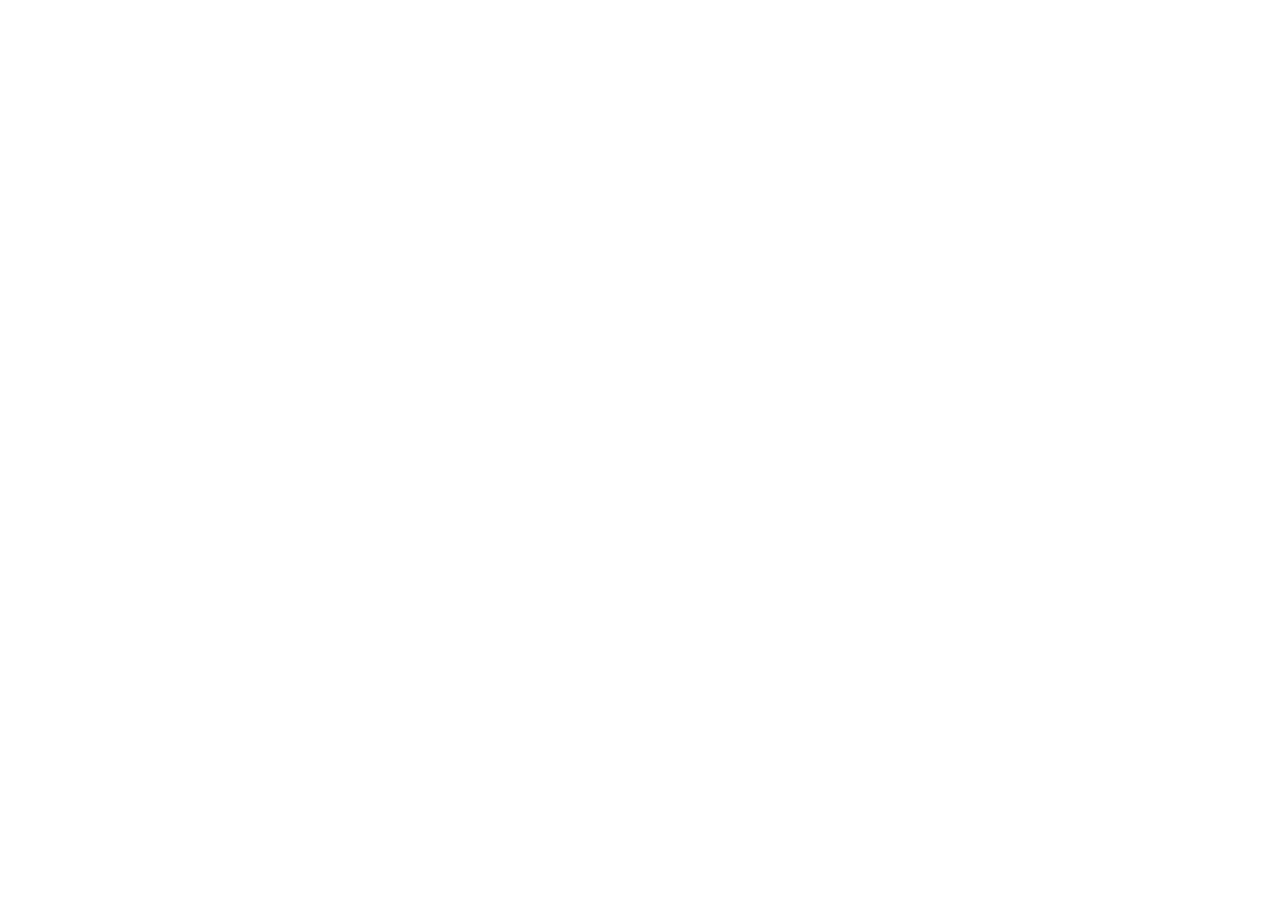
==== index.html @ db69cfdc "1차 커밋" ====
<!DOCTYPE html>
<html lang="zxx">
<head>
  <meta charset="UTF-8">
  <meta http-equiv="X-UA-Compatible" content="IE=edge">
  <meta name="viewport" content="width=device-width, initial-scale=1.0">
  <title>웹화면구현 : 홍태원원</title>
  <link  rel="stylesheet" href="https://cdnjs.cloudflare.com/ajax/libs/font-awesome/6.1.1/css/all.min.css" integrity="sha512-KfkfwYDsLkIlwQp6LFnl8zNdLGxu9YAA1QvwINks4PhcElQSvqcyVLLD9aMhXd13uQjoXtEKNosOWaZqXgel0g==" crossorigin="anonymous" referrerpolicy="no-referrer">
<link rel="stylesheet" href="style.css">
</head>
<body>
</body>
</html>
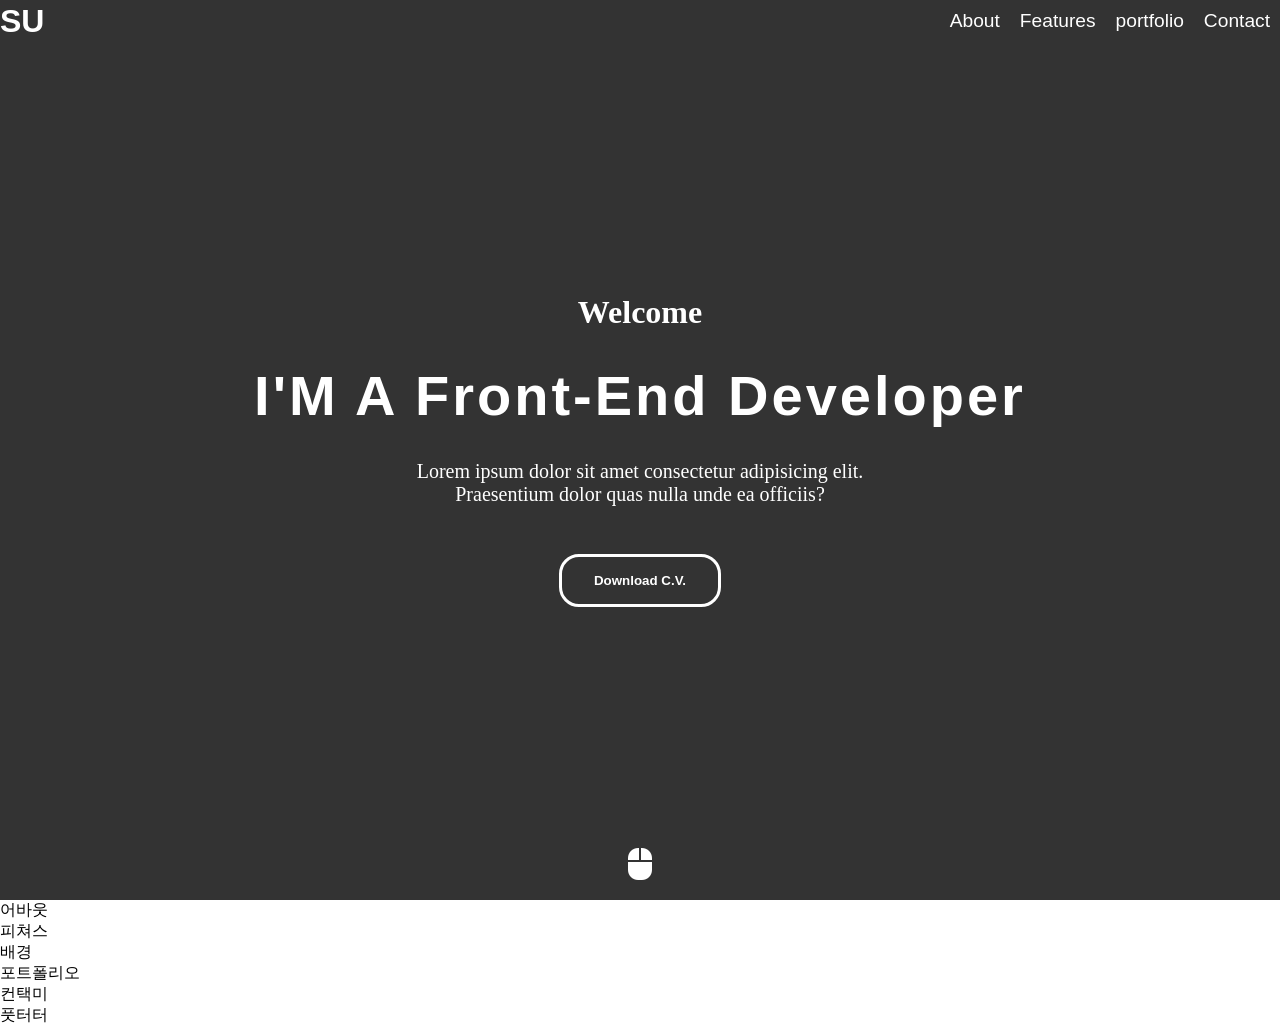
==== commit 57aa0bc1: "main까지 완성" ====
--- a/index.html
+++ b/index.html
@@ -1,13 +1,74 @@
 <!DOCTYPE html>
 <html lang="zxx">
+
 <head>
-  <meta charset="UTF-8">
-  <meta http-equiv="X-UA-Compatible" content="IE=edge">
-  <meta name="viewport" content="width=device-width, initial-scale=1.0">
-  <title>웹화면구현 : 홍태원원</title>
-  <link  rel="stylesheet" href="https://cdnjs.cloudflare.com/ajax/libs/font-awesome/6.1.1/css/all.min.css" integrity="sha512-KfkfwYDsLkIlwQp6LFnl8zNdLGxu9YAA1QvwINks4PhcElQSvqcyVLLD9aMhXd13uQjoXtEKNosOWaZqXgel0g==" crossorigin="anonymous" referrerpolicy="no-referrer">
-<link rel="stylesheet" href="style.css">
+    <meta charset="UTF-8">
+    <meta http-equiv="X-UA-Compatible" content="IE=edge">
+    <meta name="viewport" content="width=device-width, initial-scale=1.0">
+    <title>웹화면구현 : 홍태원</title>
+    <link rel="stylesheet" href="https://cdnjs.cloudflare.com/ajax/libs/font-awesome/6.1.1/css/all.min.css"
+        integrity="sha512-KfkfwYDsLkIlwQp6LFnl8zNdLGxu9YAA1QvwINks4PhcElQSvqcyVLLD9aMhXd13uQjoXtEKNosOWaZqXgel0g=="
+        crossorigin="anonymous" referrerpolicy="no-referrer">
+        <link rel="stylesheet" href="https://fonts.googleapis.com/css2?family=Material+Symbols+Outlined:opsz,wght,FILL,GRAD" />
+    <link rel="stylesheet" href="css/style.css">
 </head>
+
 <body>
 </body>
+    <header>
+        <div class="container"> <!-- HTML 구조의 핵심인 container 클래스가 포함된 div 태그 -->
+            <h1>
+                 <button>SU</button>
+            </h1>
+            <nav>
+                <ul>
+                    <li>
+                        <button>About</button>
+                    </li>
+                    <li>
+                        <button>Features</button>
+                    </li>
+                    <li>
+                        <button>portfolio</button>
+                    </li>
+                    <li>
+                        <button>Contact</button>
+                    </li>
+                </ul>
+            </nav>
+    </header>
+    <main id="main">
+        <div class="container">
+            <h4>Welcome</h4>
+            <h2>I'M A <sapn>Front-End Developer</sapn></h2>
+            <p>Lorem ipsum dolor sit amet consectetur adipisicing elit. Praesentium dolor quas nulla unde ea officiis?
+            
+            </p>
+            <button class="download">Download C.V.</button>
+            <button class="mouse"><i class="fa-solid fa-computer-mouse"></i> </button>
+        </div>
+    </main>
+    
+    <section id="about" class="about">
+        어바웃
+    </section>
+    <section id="features" class="do">
+        피쳐스
+    </section>
+    <div class="bg">
+        배경
+    </div>
+    <section id="portfolio" class="portfolio">
+        포트폴리오
+    </section>
+    <section id="contact" class="contact">
+        컨택미
+    </section>
+    <footer>
+        풋터터
+    </footer>
+
+
+
+    <script src="./js/main.js"></script>
 </html>
--- a/css/style.css
+++ b/css/style.css
@@ -0,0 +1,131 @@
+@import url('https://fonts.googleapis.com/css2?family=Varela&display=swap');
+ * {
+    margin: 0;
+    padding: 0;
+    box-sizing: border-box;
+
+    }
+    a, a:link, a:visited { 
+    color: inherit;
+    text-decoration: none;
+    }
+
+li {
+    list-style: none;
+    }
+
+    .container {
+    width: 1140px;
+    margin: 0 auto;
+    }
+
+header {
+    position: fixed;
+    color: white;
+    top: 0;
+    z-index: 1;
+    width: 100%;
+    padding: 1 rem;
+    }
+
+header .container {
+    display: flex;
+    justify-content: space-between;
+    align-items: center;
+    width: 100%;
+    }
+header nav ul{
+    display:flex;
+}
+header nav ul li{
+    padding:10px;
+}
+header button{
+    background:transparent;
+    border:0;
+    cursor:pointer;
+}
+header h1 button{
+    font-size:2rem; 
+    font-weight:bold;
+    color: white; 
+}
+header nav ul li button{
+    font-size:1.2rem;
+    color: white; 
+}
+main {
+    width: 100%;
+    height: 100vh;
+    color:white;
+    background:linear-gradient(rgba(0,0,0,0.8), rgba(0,0,0,0.8)), url('/images/me.jpg') center center;
+    background-size:cover;
+    display:flex;
+    justify-content:center;
+    align-items:center;
+    text-align:center;
+    
+}
+main h4{
+    font-size:2rem;
+}
+main h2{
+    font-size:3.5rem;
+    margin:2rem 0;
+    letter-spacing:3px;
+    font-family: "varela Round", sans-serif;
+}
+main p{
+    max-width:500px;
+    margin:0 auto;
+    font-size:1.25rem;
+}
+main button.download{
+    background-color:transparent;
+    border:3px solid white;
+    border-radius:20px;
+    padding:1rem 2rem;
+    margin-top:3rem;
+    color:white;
+    font-weight:bold;
+    cursor:pointer;
+}
+main button.mouse{
+    background-color:transparent;
+    border:none;
+    color:white;
+    font-size:2rem;
+    position:absolute;
+    bottom:1rem;
+    left:50%;
+    transform:translateX(-50%);
+    animation:upDown 1s ease-in-out infinite;
+    cursor:pointer;
+}
+@keyframes upDown{
+    0%{
+    bottom:1rem;
+    }
+    50%{
+    bottom:1.5rem;
+    }
+    100%{
+    bottom:1rem;
+    }
+}
+main h2 span::after{
+    content:"";
+    height:40px;
+    width:3px;
+    background-color:#fff; 
+    display:inline-block;
+    animation:blink .7s ease-in-out infinite;
+}
+@keyframes blink{
+    0%{
+    opacity:1;
+    }
+    100%{
+    opacity:0;
+    }
+}
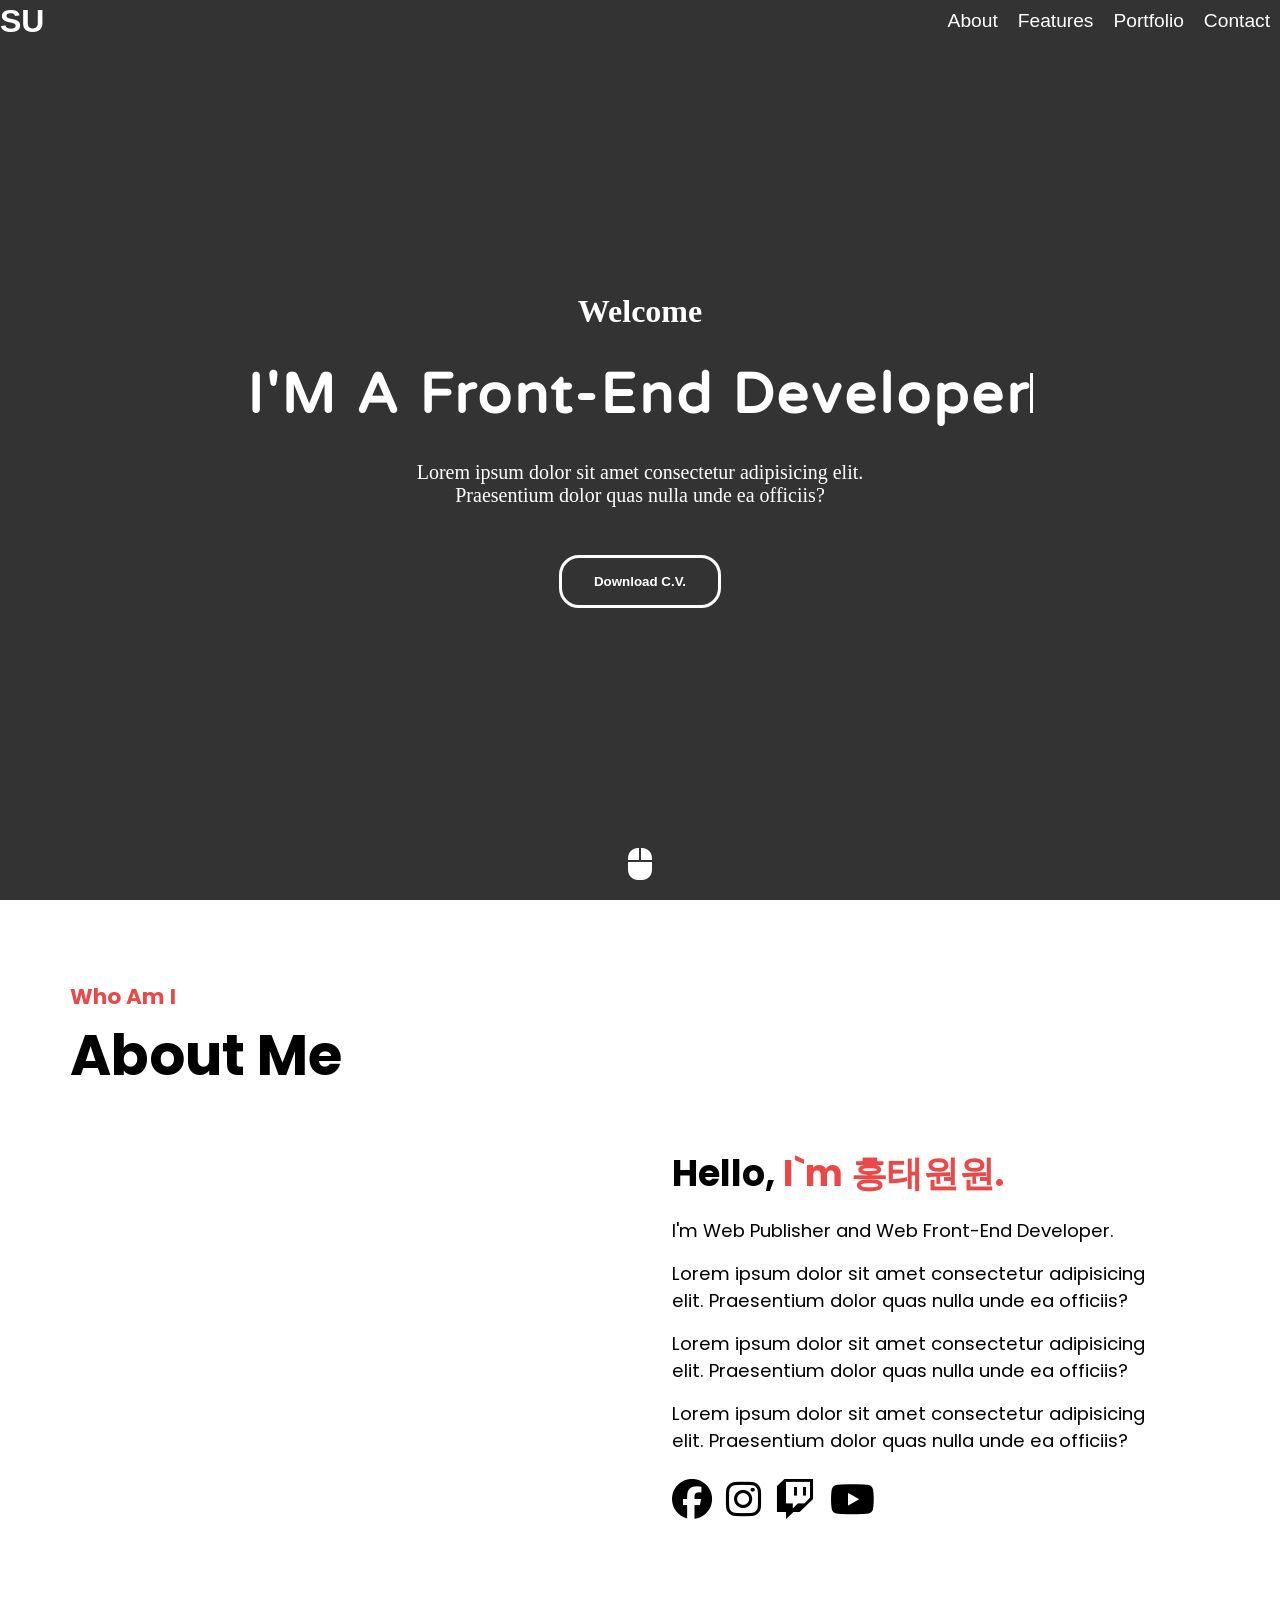
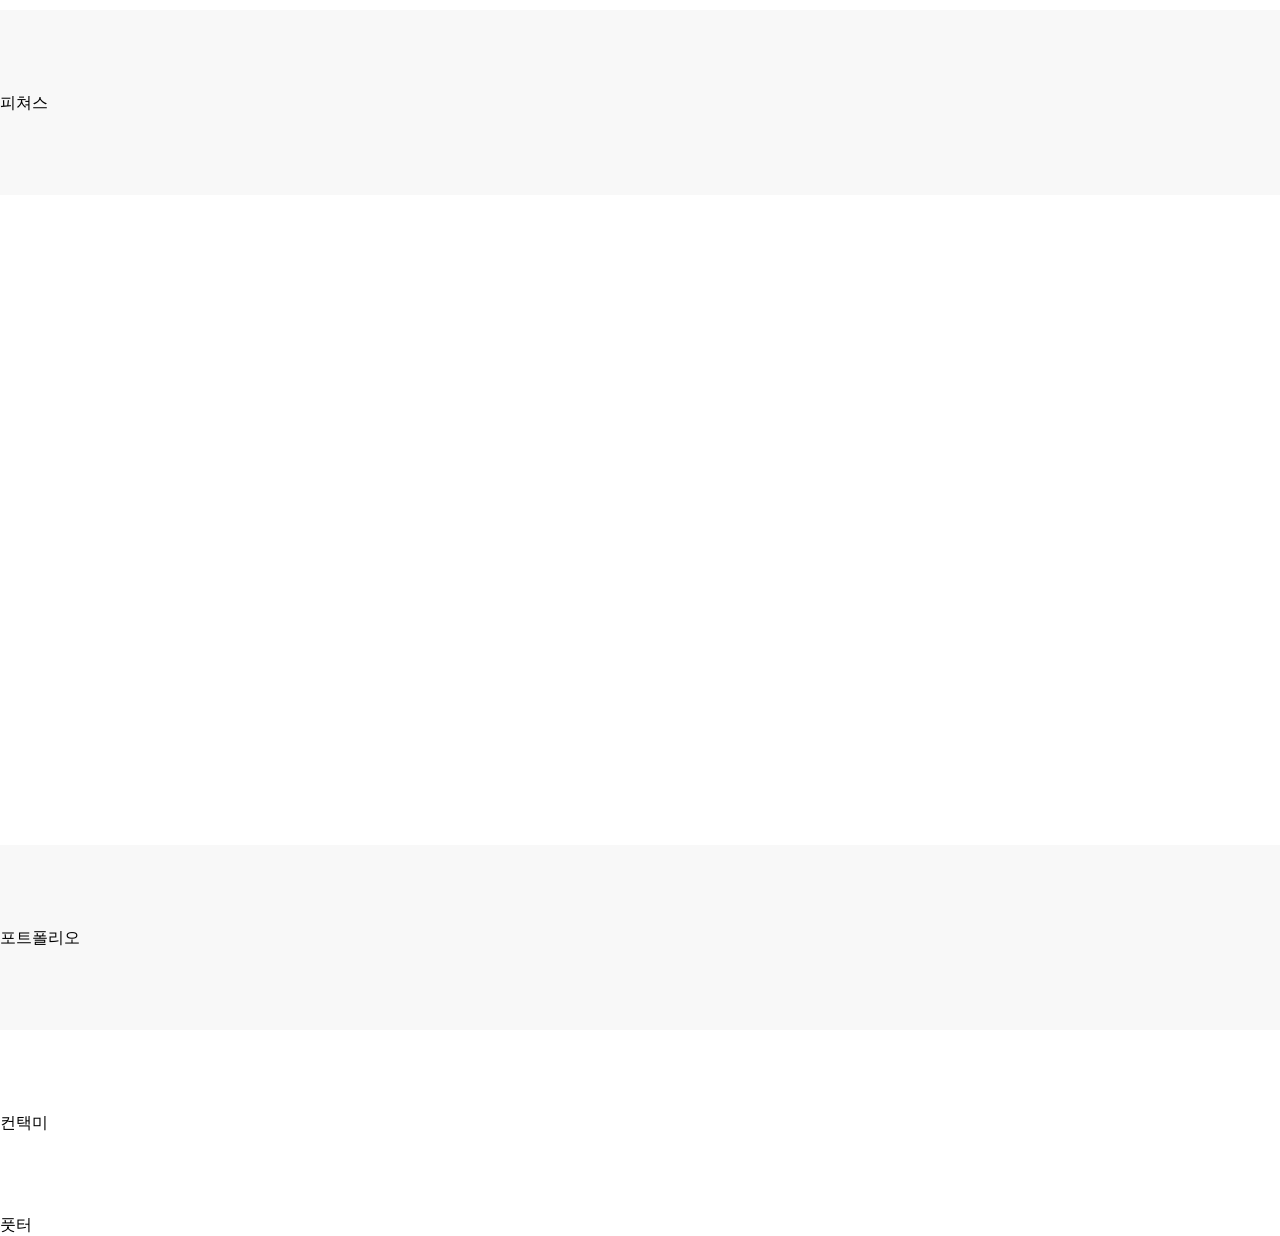
==== commit fa0edd87: "0528" ====
--- a/index.html
+++ b/index.html
@@ -9,16 +9,16 @@
     <link rel="stylesheet" href="https://cdnjs.cloudflare.com/ajax/libs/font-awesome/6.1.1/css/all.min.css"
         integrity="sha512-KfkfwYDsLkIlwQp6LFnl8zNdLGxu9YAA1QvwINks4PhcElQSvqcyVLLD9aMhXd13uQjoXtEKNosOWaZqXgel0g=="
         crossorigin="anonymous" referrerpolicy="no-referrer">
-        <link rel="stylesheet" href="https://fonts.googleapis.com/css2?family=Material+Symbols+Outlined:opsz,wght,FILL,GRAD" />
-    <link rel="stylesheet" href="css/style.css">
+    <link rel="stylesheet"
+        href="https://fonts.googleapis.com/css2?family=Material+Symbols+Outlined:opsz,wght,FILL,GRAD" />
+    <link rel="stylesheet" href="./css/style.css">
 </head>
 
 <body>
-</body>
     <header>
         <div class="container"> <!-- HTML 구조의 핵심인 container 클래스가 포함된 div 태그 -->
             <h1>
-                 <button>SU</button>
+                <button>SU</button>
             </h1>
             <nav>
                 <ul>
@@ -29,7 +29,7 @@
                         <button>Features</button>
                     </li>
                     <li>
-                        <button>portfolio</button>
+                        <button>Portfolio</button>
                     </li>
                     <li>
                         <button>Contact</button>
@@ -40,24 +40,52 @@
     <main id="main">
         <div class="container">
             <h4>Welcome</h4>
-            <h2>I'M A <sapn>Front-End Developer</sapn></h2>
-            <p>Lorem ipsum dolor sit amet consectetur adipisicing elit. Praesentium dolor quas nulla unde ea officiis?
-            
+            <h2>I'M A <span>Front-End Developer</span> </h2>
+            <p>
+                Lorem ipsum dolor sit amet consectetur adipisicing elit. Praesentium dolor quas nulla unde ea officiis?
             </p>
             <button class="download">Download C.V.</button>
-            <button class="mouse"><i class="fa-solid fa-computer-mouse"></i> </button>
+            <button class="mouse"><i class="fa-solid fa-computer-mouse"></i></button>
         </div>
     </main>
-    
     <section id="about" class="about">
-        어바웃
+        <div class="container">
+            <div class="title">
+                <h4>Who Am I</h4>
+                <h2>About Me</h2>
+            </div>
+            <div class="about-self">
+                <div class="left">
+                    <img src="./images/me_alone.jpg" alt="">
+                </div>
+                <div class="right">
+                    <h3>Hello, <strong>I`m 홍태원원.</strong></h3>
+                    <p>I'm Web Publisher and Web Front-End Developer.</p>
+                    <p>Lorem ipsum dolor sit amet consectetur adipisicing elit. Praesentium dolor quas nulla unde ea officiis?</p>                    
+                    <p>Lorem ipsum dolor sit amet consectetur adipisicing elit. Praesentium dolor quas nulla unde ea officiis?</p>                    
+                    <p>Lorem ipsum dolor sit amet consectetur adipisicing elit. Praesentium dolor quas nulla unde ea officiis?</p>                    
+                    <div class="social">
+                        <a href="#">
+                            <i class="fa-brands fa-facebook"></i>
+                        </a>
+                        <a href="#">
+                            <i class="fa-brands fa-instagram"></i>
+                        </a>
+                        <a href="#">
+                            <i class="fa-brands fa-twitch"></i>
+                        </a>
+                        <a href="#">
+                            <i class="fa-brands fa-youtube"></i>
+                        </a>
+                    </div>
+                </div>
+            </div>
+        </div>
     </section>
     <section id="features" class="do">
         피쳐스
     </section>
-    <div class="bg">
-        배경
-    </div>
+    <div class="bg"></div>
     <section id="portfolio" class="portfolio">
         포트폴리오
     </section>
@@ -65,10 +93,9 @@
         컨택미
     </section>
     <footer>
-        풋터터
+        풋터
     </footer>
+    <script src="./js/main.js"></script>
+</body>
 
-
-
-    <script src="./js/main.js"></script>
 </html>
--- a/css/style.css
+++ b/css/style.css
@@ -1,23 +1,24 @@
-@import url('https://fonts.googleapis.com/css2?family=Varela&display=swap');
- * {
+@import url('https://fonts.googleapis.com/css2?family=Poppins&family=Varela+Round&display=swap'); 
+
+* {
     margin: 0;
     padding: 0;
     box-sizing: border-box;
-
-    }
-    a, a:link, a:visited { 
+}
+
+a, a:link, a:visited {
     color: inherit;
     text-decoration: none;
-    }
+}
 
 li {
     list-style: none;
-    }
-
-    .container {
+}
+
+.container {
     width: 1140px;
     margin: 0 auto;
-    }
+}
 
 header {
     position: fixed;
@@ -26,106 +27,195 @@
     z-index: 1;
     width: 100%;
     padding: 1 rem;
-    }
+}
 
 header .container {
     display: flex;
     justify-content: space-between;
     align-items: center;
     width: 100%;
-    }
+}
+
 header nav ul{
     display:flex;
 }
+
 header nav ul li{
     padding:10px;
 }
+
 header button{
     background:transparent;
     border:0;
     cursor:pointer;
 }
+
 header h1 button{
     font-size:2rem; 
-    font-weight:bold;
-    color: white; 
-}
+    font-weight:bold; 
+    color: white;
+}
+
 header nav ul li button{
     font-size:1.2rem;
     color: white; 
 }
+
 main {
     width: 100%;
     height: 100vh;
-    color:white;
-    background:linear-gradient(rgba(0,0,0,0.8), rgba(0,0,0,0.8)), url('/images/me.jpg') center center;
-    background-size:cover;
-    display:flex;
-    justify-content:center;
-    align-items:center;
-    text-align:center;
-    
-}
-main h4{
-    font-size:2rem;
-}
-main h2{
-    font-size:3.5rem;
-    margin:2rem 0;
-    letter-spacing:3px;
-    font-family: "varela Round", sans-serif;
-}
-main p{
-    max-width:500px;
-    margin:0 auto;
-    font-size:1.25rem;
-}
-main button.download{
-    background-color:transparent;
-    border:3px solid white;
-    border-radius:20px;
-    padding:1rem 2rem;
-    margin-top:3rem;
-    color:white;
-    font-weight:bold;
-    cursor:pointer;
-}
-main button.mouse{
-    background-color:transparent;
-    border:none;
-    color:white;
-    font-size:2rem;
-    position:absolute;
-    bottom:1rem;
-    left:50%;
-    transform:translateX(-50%);
-    animation:upDown 1s ease-in-out infinite;
-    cursor:pointer;
-}
-@keyframes upDown{
-    0%{
-    bottom:1rem;
-    }
-    50%{
-    bottom:1.5rem;
-    }
-    100%{
-    bottom:1rem;
-    }
-}
-main h2 span::after{
-    content:"";
-    height:40px;
-    width:3px;
-    background-color:#fff; 
-    display:inline-block;
-    animation:blink .7s ease-in-out infinite;
-}
-@keyframes blink{
-    0%{
-    opacity:1;
-    }
-    100%{
-    opacity:0;
-    }
-}
+    color: white;
+    background: linear-gradient(rgba(0,0,0,0.8), rgba(0,0,0,0.8)), url('/images/me.jpg') center center ;
+    background-size: cover;
+    display: flex;
+    justify-content: center;
+    align-items: center;
+    text-align: center;
+}
+
+main h4 {
+    font-size: 2rem;
+}
+
+main h2 {
+    font-size: 3.5rem;
+    margin: 2rem 0;
+    letter-spacing: 3px;
+    font-family: "Varela Round", sans-serif;
+}
+
+main p {
+    max-width: 500px;
+    margin: 0 auto;
+    font-size: 1.25rem;
+}
+
+main button.download {
+    background-color: transparent;
+    border: 3px solid white;
+    border-radius: 20px;
+    padding: 1rem 2rem;
+    margin-top: 3rem;
+    color: white;
+    font-weight: bold;
+    cursor: pointer;
+}
+
+main button.mouse {
+    background-color: transparent;
+    border: none;
+    color: white;
+    font-size: 2rem;
+    position: absolute;
+    bottom: 1rem;
+    left: 50%;
+    transform: translateX(-50%);
+    animation: upDwon 1s ease-in-out infinite;
+    cursor: pointer;
+}
+
+@keyframes upDwon {
+    0% {
+        bottom: 1rem;
+    }
+
+    50% {
+        bottom: 1.5rem;
+    }
+
+    100% {
+        bottom: 1rem;
+    }
+}
+
+main h2 span::after {
+    content: "";
+    height: 40px;
+    width: 3px;
+    background-color: #ffffff;
+    display: inline-block;
+    animation: blink 0.7s ease-in-out infinite;
+}
+
+@keyframes blink {
+    0% {
+        opacity: 1;
+    }
+    100% {
+        opacity: 0;
+    }
+}
+
+section {
+    font-family: "Poppins", sans-serif;
+    padding: 5rem 0;
+}
+
+section:nth-child(2n) {
+    background-color: #f8f8f8;
+}
+
+section .title {
+    margin-bottom: 3rem;
+}
+
+section .title h4 {
+    font-size: 1.35rem;
+    color: #ed4848;
+    position: relative;
+}
+
+section .title h2 {
+    font-size: 3.5rem;
+}
+
+section .title p {
+    font-size: 1.15rem;
+}
+
+section .about-self::after {
+    content: "";
+    clear: both;
+    display: block;
+}
+
+section .about-self .left {
+    width: 50%;
+    float: left;
+}
+
+section .about-self .left img {
+    max-width: 100%;
+}
+
+section .about-self .right {
+    width: 50%;
+    float: left;
+    padding: 0 2rem;
+}
+
+section .about-self .right h3{
+    font-size:2.25rem;
+    margin-bottom: 1rem;
+}
+
+section .about-self .right h3 strong{
+    color:#ed4848;
+}
+
+section .about-self .right p{
+    font-size:1.15rem;
+    margin: 1rem 0;
+}
+
+section .about-self .right .social a{
+    font-size: 2.5rem;
+    margin-right: 0.2rem;
+}
+
+.bg {
+    background: url('/images/background.jpg') center center;
+    background-size: cover;
+    background-attachment: fixed;
+    height: 650px;
+}
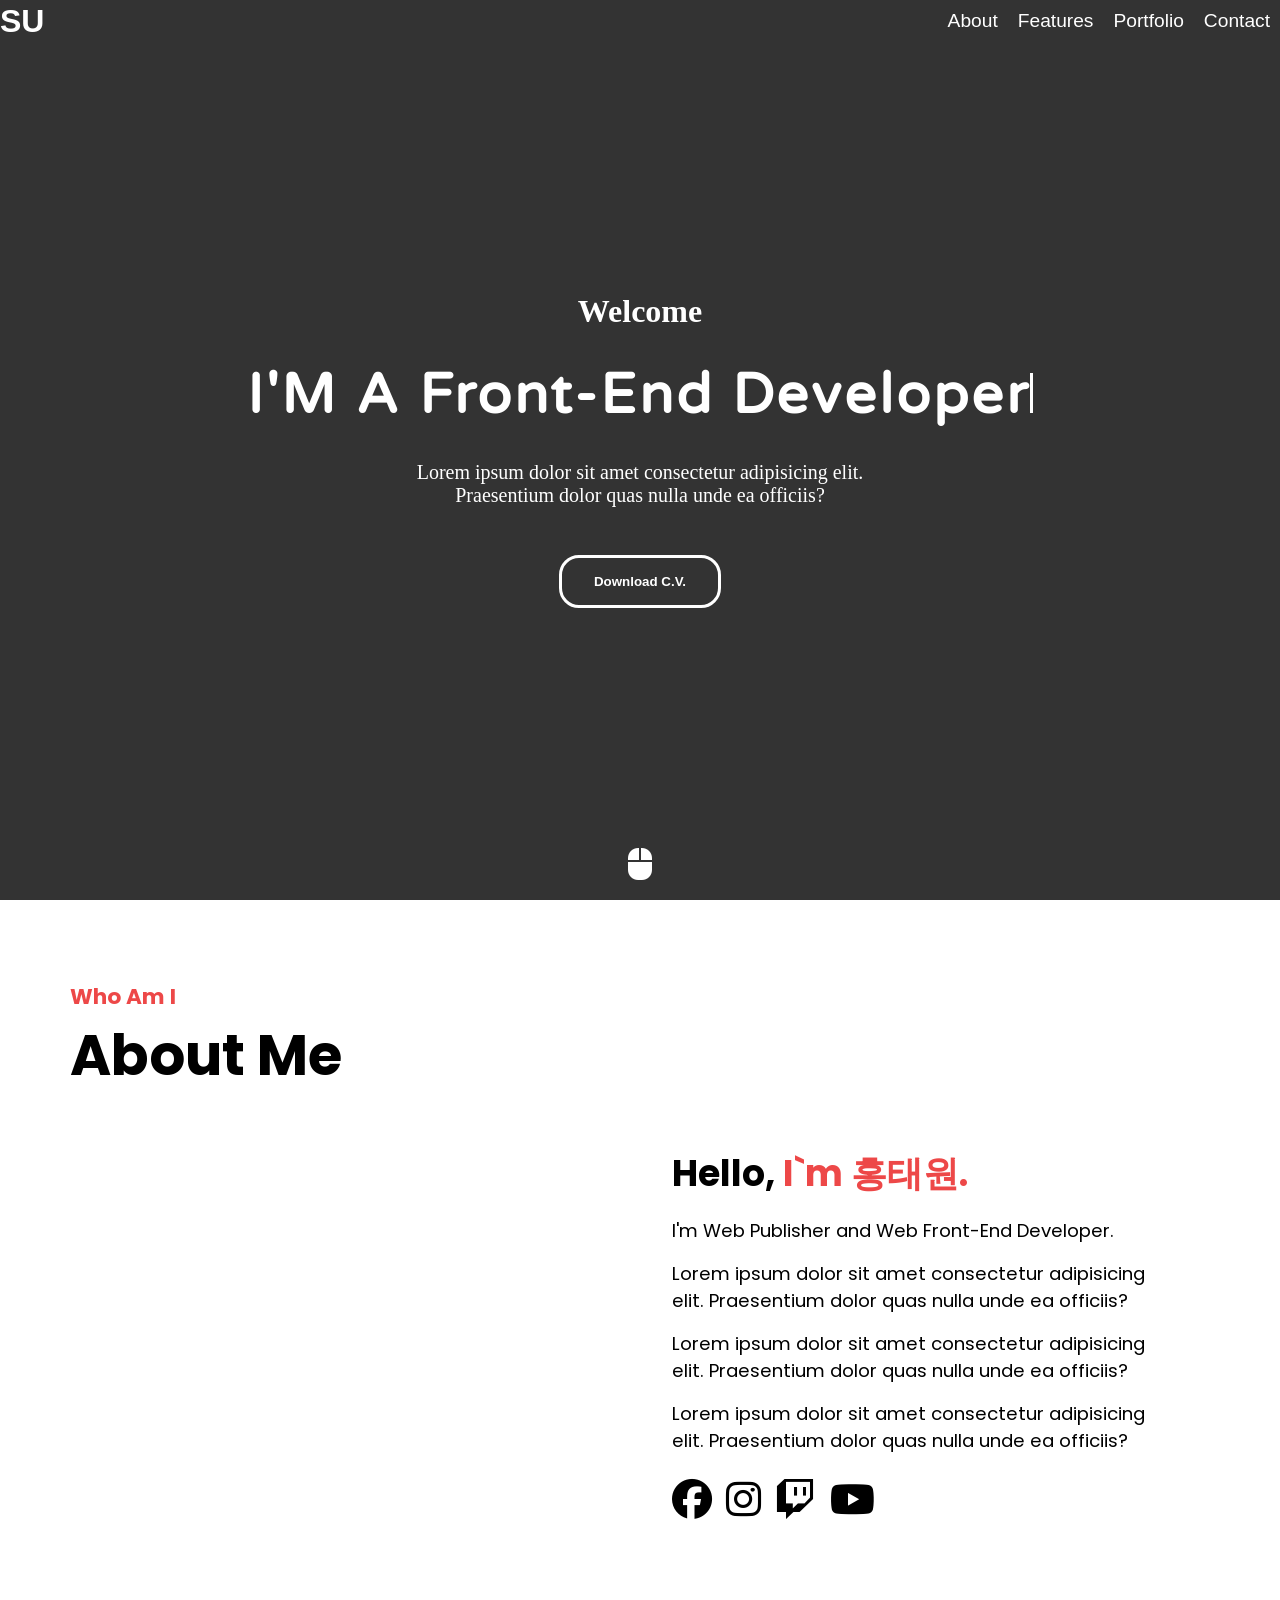
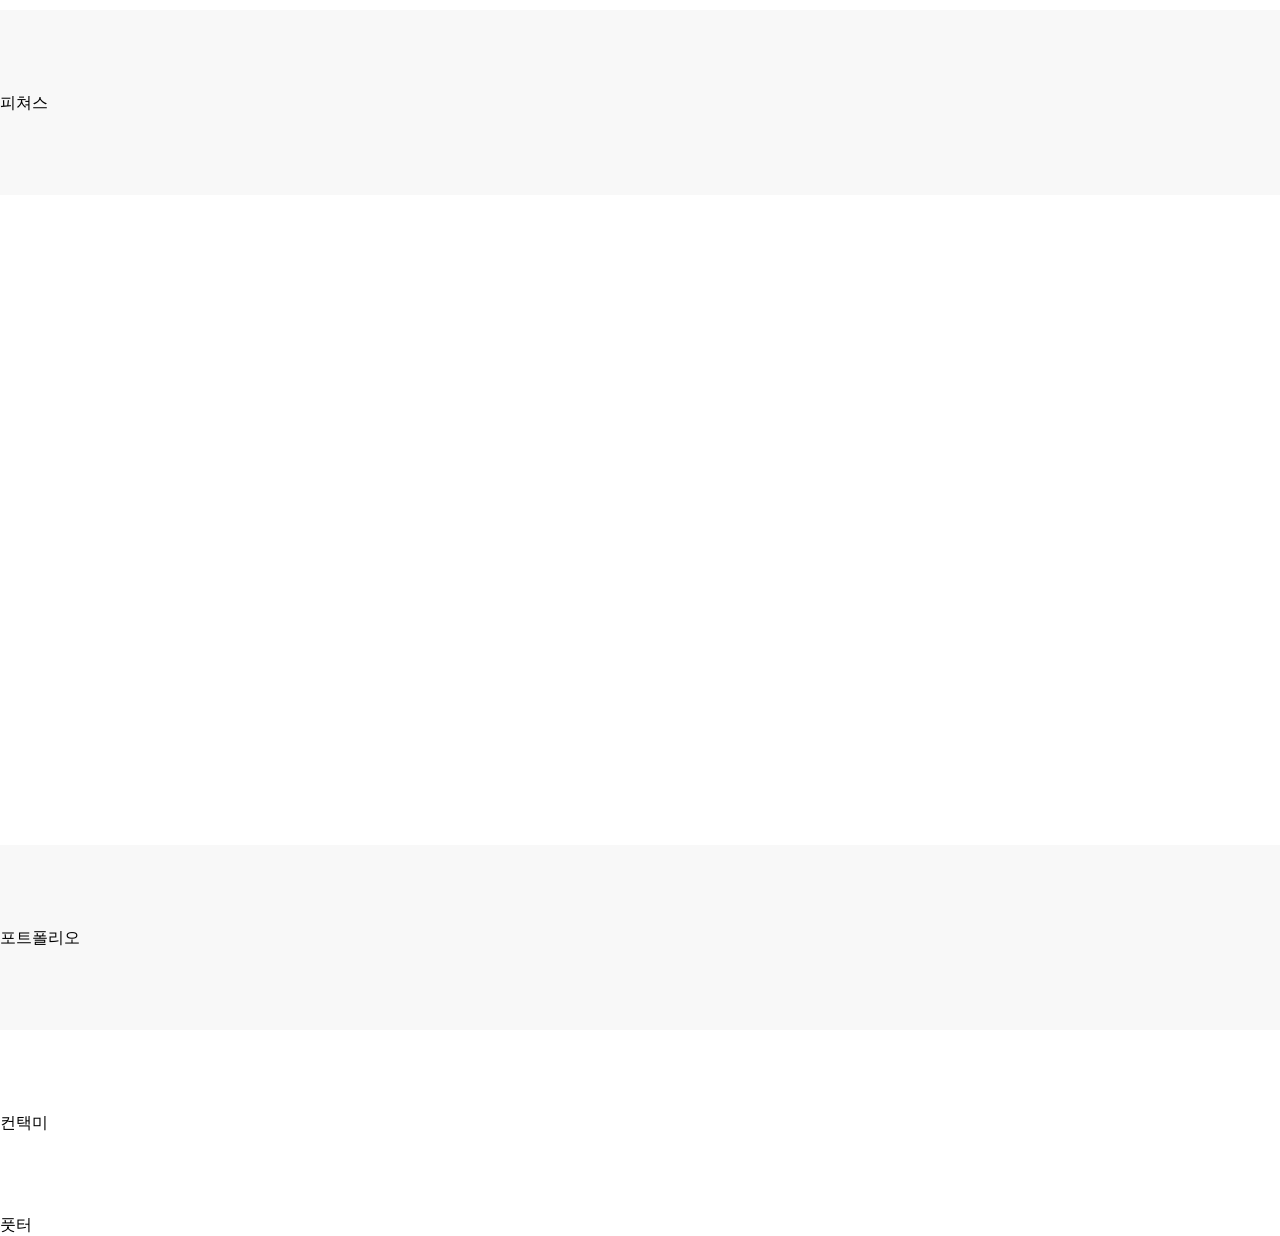
==== commit ecb0ee4e: "README.md수정3" ====
--- a/index.html
+++ b/index.html
@@ -59,7 +59,7 @@
                     <img src="./images/me_alone.jpg" alt="">
                 </div>
                 <div class="right">
-                    <h3>Hello, <strong>I`m 홍태원원.</strong></h3>
+                    <h3>Hello, <strong>I`m 홍태원.</strong></h3>
                     <p>I'm Web Publisher and Web Front-End Developer.</p>
                     <p>Lorem ipsum dolor sit amet consectetur adipisicing elit. Praesentium dolor quas nulla unde ea officiis?</p>                    
                     <p>Lorem ipsum dolor sit amet consectetur adipisicing elit. Praesentium dolor quas nulla unde ea officiis?</p>                    
